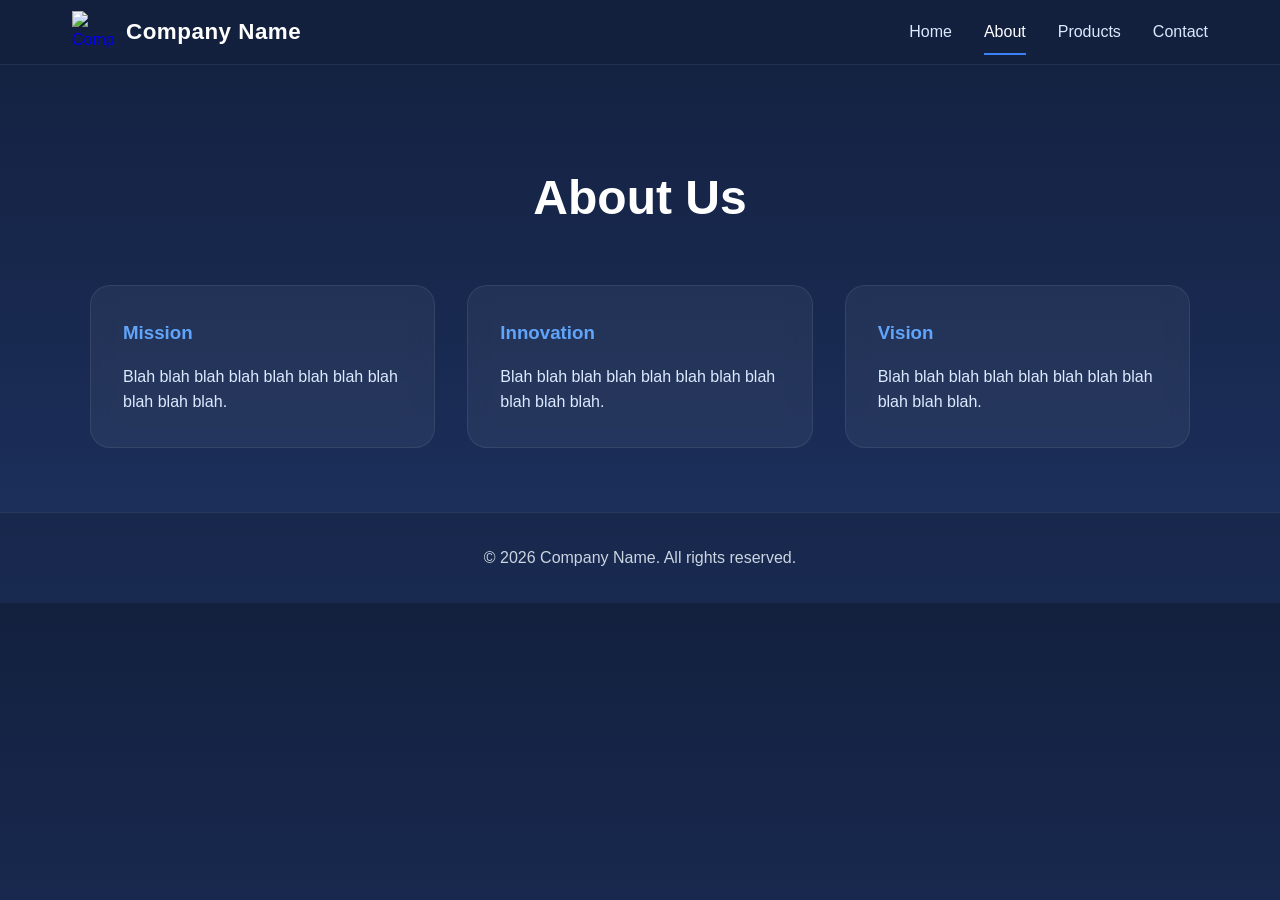
==== about.html @ 53d71594 "Add files via upload" ====
<!DOCTYPE html>
<html lang="en">
<head>

  <meta charset="UTF-8">
  <meta name="viewport" content="width=device-width, initial-scale=1.0">

  <title>Company Name | About</title>

  <link rel="stylesheet" href="style.css">

</head>

<body>

  <!-- HEADER -->
  <header>

    <div class="navbar">

      <!-- LOGO -->
      <a href="index.html" class="logo-container">

        <img
          src="images/gaypeople.png"
          alt="Company Logo"
          class="logo-image"
        >

        <div class="logo-text">
          Company Name
        </div>

      </a>

      <!-- NAVIGATION -->
      <nav class="nav-links">

        <a href="index.html">
          Home
        </a>

        <a href="about.html" class="active">
          About
        </a>

        <a href="products.html">
          Products
        </a>

        <a href="contact.html">
          Contact
        </a>

      </nav>

    </div>

  </header>

  <!-- ABOUT SECTION -->
  <section class="page-section">

    <div class="container fade-in">

      <h1 class="page-title">
        About Us
      </h1>

      <div class="about-grid">

        <div class="card">

          <h3>Mission</h3>

          <p>
            Blah blah blah blah blah blah blah blah blah blah blah.
          </p>

        </div>

        <div class="card">

          <h3>Innovation</h3>

          <p>
            Blah blah blah blah blah blah blah blah blah blah blah.
          </p>

        </div>

        <div class="card">

          <h3>Vision</h3>

          <p>
            Blah blah blah blah blah blah blah blah blah blah blah.
          </p>

        </div>

      </div>

    </div>

  </section>

  <!-- FOOTER -->
  <footer>
    © 2026 Company Name. All rights reserved.
  </footer>

  <!-- NAVBAR SCROLL SCRIPT -->
  <script>

    let lastScroll = 0;

    const header = document.querySelector("header");

    window.addEventListener("scroll", () => {

      const currentScroll = window.pageYOffset;

      if (
        currentScroll > lastScroll &&
        currentScroll > 100
      ) {

        header.classList.add("hide");

      } else {

        header.classList.remove("hide");

      }

      lastScroll = currentScroll;

    });

  </script>

</body>
</html>
---- style.css ----
/* ========================= */
/* GLOBAL SETTINGS */
/* ========================= */

* {
  margin: 0;
  padding: 0;
  box-sizing: border-box;

  font-family: Arial, sans-serif;
}

:root {

  /* TECH COMPANY COLOR PALETTE */

  --primary: #3B82F6;
  --light: #375eb5;
  --dark: #13203e;
  --white: #ffffff;

  --text-light: #dbeafe;
  --card-bg: #1b2b52;
}

/* SMOOTH SCROLLING */

html {
  scroll-behavior: smooth;
}

body {

  background: linear-gradient(
    180deg,
    #13203e 0%,
    #1d315f 100%
  );

  color: var(--text-light);

  line-height: 1.6;

  overflow-x: hidden;
}

/* ========================= */
/* HEADER */
/* ========================= */

header {

  position: fixed;

  top: 0;
  left: 0;

  width: 100%;

  z-index: 1000;

  background: rgba(19, 32, 62, 0.75);

  backdrop-filter: blur(14px);

  border-bottom: 1px solid rgba(255,255,255,0.08);

  transition:
    transform 0.4s ease,
    background 0.3s ease;
}

/* HIDDEN NAVBAR */

header.hide {

  transform: translateY(-100%);
}

/* ========================= */
/* NAVBAR */
/* ========================= */

.navbar {

  max-width: 1200px;

  margin: auto;

  padding: 0.7rem 2rem;

  display: flex;

  justify-content: space-between;
  align-items: center;
}

/* ========================= */
/* LOGO AREA */
/* ========================= */

.logo-container {

  display: flex;

  align-items: center;

  gap: 12px;

  text-decoration: none;

  cursor: pointer;
}

/* LOGO IMAGE */

.logo-image {

  width: 42px;
  height: 42px;

  object-fit: contain;

  transition:
    transform 0.3s ease;
}

/* LOGO HOVER */

.logo-image:hover {

  transform:
    rotate(-5deg)
    scale(1.05);
}

/* COMPANY NAME */

.logo-text {

  font-size: 1.4rem;
  font-weight: bold;

  color: white;

  letter-spacing: 0.5px;
}

/* ========================= */
/* NAVIGATION LINKS */
/* ========================= */

.nav-links {

  display: flex;

  gap: 2rem;

  flex-wrap: wrap;
}

/* NAVIGATION LINK */

.nav-links a {

  text-decoration: none;

  color: var(--text-light);

  font-weight: 500;

  position: relative;

  padding: 6px 0;

  transition:
    color 0.3s ease,
    transform 0.3s ease;
}

/* UNDERLINE */

.nav-links a::after {

  content: "";

  position: absolute;

  left: 0;
  bottom: -4px;

  width: 0%;

  height: 2px;

  background: var(--primary);

  transition: width 0.3s ease;
}

/* HOVER EFFECT */

.nav-links a:hover {

  color: white;

  transform: translateY(-2px);
}

/* UNDERLINE EXPANDS */

.nav-links a:hover::after {

  width: 100%;
}

/* ACTIVE TAB */

.nav-links a.active {

  color: white;
}

/* ACTIVE UNDERLINE */

.nav-links a.active::after {

  width: 100%;
}

/* ========================= */
/* HERO SECTION */
/* ========================= */

.hero {

  min-height: 100vh;

  display: flex;

  justify-content: center;
  align-items: center;

  text-align: center;

  padding:
    11rem 1.5rem 4rem;
}

/* HERO CONTENT */

.hero-content {

  max-width: 700px;

  animation:
    fadeInUp 1s ease;
}

/* MAIN TITLE */

.hero h1 {

  font-size: 4rem;

  line-height: 1.1;

  margin-bottom: 1.5rem;

  color: white;
}

/* HERO TEXT */

.hero p {

  font-size: 1.1rem;

  color: #cbd5e1;

  margin-bottom: 2rem;
}

/* ========================= */
/* PRE REGISTER */
/* ========================= */

.pre-register {

  display: flex;

  justify-content: center;

  gap: 1rem;

  flex-wrap: wrap;
}

/* INPUTS */

.pre-register input {

  width: 320px;
  max-width: 100%;

  padding: 1rem;

  border: 1px solid rgba(255,255,255,0.08);

  border-radius: 14px;

  outline: none;

  background: rgba(255,255,255,0.08);

  color: white;

  font-size: 1rem;

  backdrop-filter: blur(10px);

  transition:
    border 0.3s ease,
    transform 0.3s ease,
    box-shadow 0.3s ease;
}

/* INPUT PLACEHOLDER */

.pre-register input::placeholder {

  color: #cbd5e1;
}

/* INPUT FOCUS */

.pre-register input:focus {

  border-color: var(--primary);

  transform: translateY(-2px);

  box-shadow:
    0 0 0 4px rgba(59,130,246,0.15);
}

/* BUTTON */

.pre-register button {

  padding: 1rem 1.6rem;

  border: none;

  border-radius: 14px;

  background: linear-gradient(
    135deg,
    #3B82F6,
    #2563EB
  );

  color: white;

  font-size: 1rem;
  font-weight: bold;

  cursor: pointer;

  transition:
    0.3s ease,
    transform 0.3s ease,
    box-shadow 0.3s ease;
}

/* BUTTON HOVER */

.pre-register button:hover {

  transform: translateY(-3px);

  box-shadow:
    0 10px 25px rgba(59,130,246,0.35);
}

/* ========================= */
/* PAGE SECTION */
/* ========================= */

.page-section {

  padding: 10rem 1.5rem 4rem;

  animation:
    fadeInUp 0.8s ease;
}

/* CONTENT WIDTH */

.container {

  max-width: 1100px;

  margin: auto;
}

/* PAGE TITLE */

.page-title {

  text-align: center;

  font-size: 3rem;

  margin-bottom: 3rem;

  color: white;
}

/* ========================= */
/* GRID LAYOUTS */
/* ========================= */

.about-grid,
.products-grid {

  display: grid;

  grid-template-columns:
    repeat(auto-fit, minmax(280px, 1fr));

  gap: 2rem;
}

/* ========================= */
/* CARD DESIGN */
/* ========================= */

.card,
.product-card,
.contact-box {

  background: rgba(255,255,255,0.05);

  padding: 2rem;

  border-radius: 20px;

  border: 1px solid rgba(255,255,255,0.08);

  backdrop-filter: blur(10px);

  transition:
    transform 0.3s ease,
    box-shadow 0.3s ease,
    border-color 0.3s ease;
}

/* CARD HOVER */

.card:hover,
.product-card:hover,
.contact-box:hover {

  transform:
    translateY(-8px);

  box-shadow:
    0 20px 40px rgba(0,0,0,0.35);

  border-color:
    rgba(59,130,246,0.4);
}

/* CARD TITLES */

.card h3,
.product-card h3 {

  margin-bottom: 1rem;

  color: #60a5fa;
}

/* CONTACT BOX */

.contact-box {

  max-width: 700px;

  margin: auto;

  text-align: center;
}

/* CONTACT TEXT */

.contact-box p {

  margin: 1rem 0;
}

/* ========================= */
/* FOOTER */
/* ========================= */

footer {

  text-align: center;

  padding: 2rem;

  background: rgba(0,0,0,0.15);

  border-top: 1px solid rgba(255,255,255,0.08);

  color: #cbd5e1;
}

/* ========================= */
/* ANIMATIONS */
/* ========================= */

@keyframes fadeInUp {

  from {

    opacity: 0;

    transform:
      translateY(40px);
  }

  to {

    opacity: 1;

    transform:
      translateY(0);
  }
}

/* ========================= */
/* MOBILE RESPONSIVE */
/* ========================= */

@media (max-width: 768px) {

  /* SMALLER TITLE */

  .hero h1,
  .page-title {

    font-size: 2.5rem;
  }

  /* STACK FORM */

  .pre-register {

    flex-direction: column;

    align-items: center;
  }

  /* FULL WIDTH MOBILE INPUTS */

  .pre-register input,
  .pre-register button {

    width: 100%;
    max-width: 400px;
  }

  /* MOBILE NAVIGATION */

  .navbar {

    flex-direction: column;

    gap: 1rem;
  }

  .nav-links {

    justify-content: center;

    gap: 1rem;
  }
}
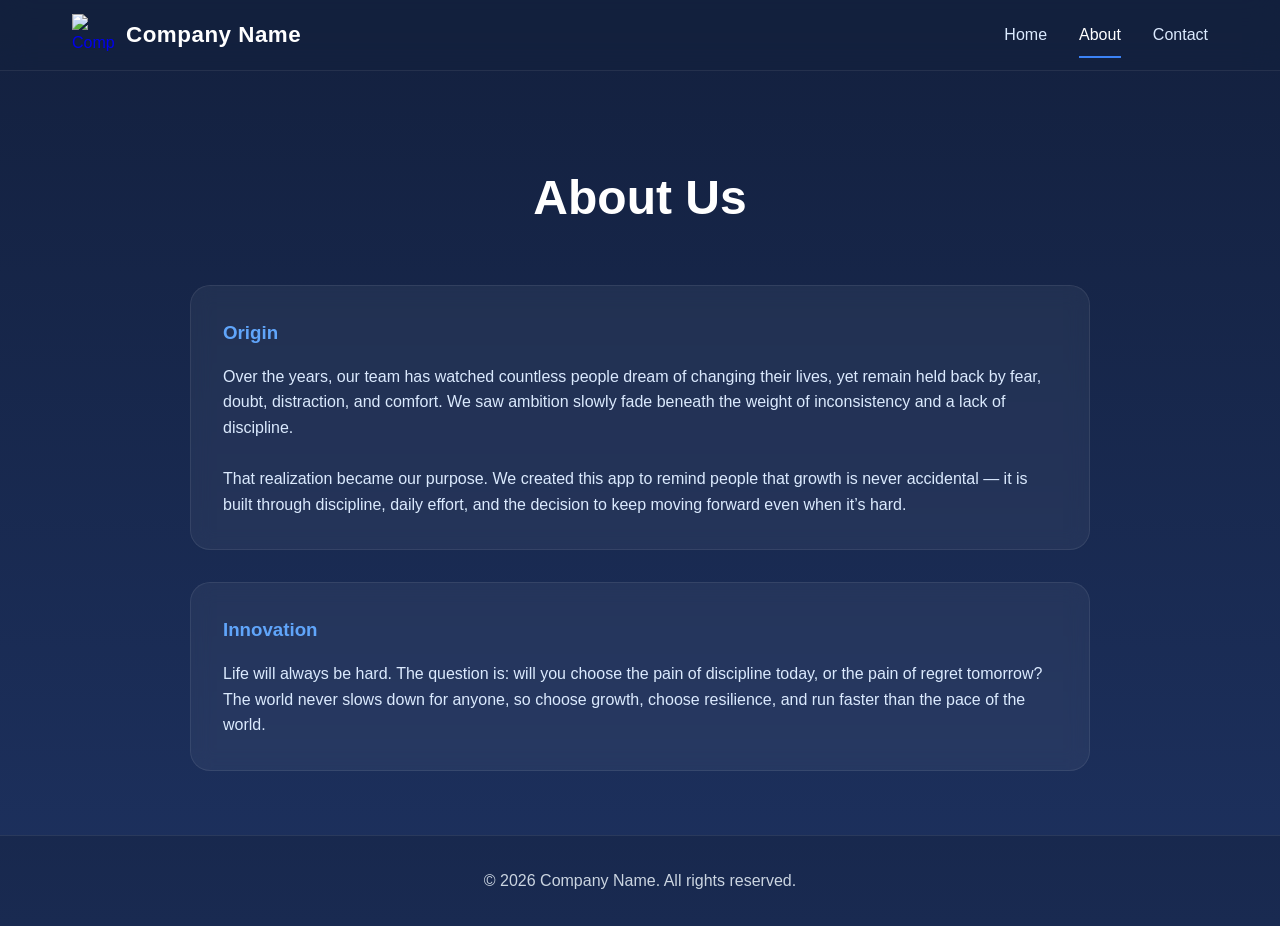
==== commit 5f06cd9e: "Add files via upload" ====
--- a/about.html
+++ b/about.html
@@ -5,7 +5,7 @@
   <meta charset="UTF-8">
   <meta name="viewport" content="width=device-width, initial-scale=1.0">
 
-  <title>Company Name | About</title>
+  <title>Ausor | About</title>
 
   <link rel="stylesheet" href="style.css">
 
@@ -44,9 +44,6 @@
           About
         </a>
 
-        <a href="products.html">
-          Products
-        </a>
 
         <a href="contact.html">
           Contact
@@ -71,10 +68,12 @@
 
         <div class="card">
 
-          <h3>Mission</h3>
+          <h3>Origin</h3>
 
           <p>
-            Blah blah blah blah blah blah blah blah blah blah blah.
+            Over the years, our team has watched countless people dream of changing their lives, yet remain held back by fear, doubt, distraction, and comfort. We saw ambition slowly fade beneath the weight of inconsistency and a lack of discipline.
+<br><br>
+That realization became our purpose. We created this app to remind people that growth is never accidental — it is built through discipline, daily effort, and the decision to keep moving forward even when it’s hard.
           </p>
 
         </div>
@@ -84,19 +83,9 @@
           <h3>Innovation</h3>
 
           <p>
-            Blah blah blah blah blah blah blah blah blah blah blah.
-          </p>
-
-        </div>
-
-        <div class="card">
-
-          <h3>Vision</h3>
-
-          <p>
-            Blah blah blah blah blah blah blah blah blah blah blah.
-          </p>
-
+Life will always be hard. The question is: will you choose the pain of discipline today, or the pain of regret tomorrow? The world never slows down for anyone, so choose growth, choose resilience, and run faster than the pace of the world.            
+            
+      
         </div>
 
       </div>
--- a/style.css
+++ b/style.css
@@ -81,35 +81,46 @@
 /* NAVBAR */
 /* ========================= */
 
+/* ========================= */
+/* NAVBAR */
+/* ========================= */
+
 .navbar {
 
   max-width: 1200px;
 
   margin: auto;
 
-  padding: 0.7rem 2rem;
+  padding: 0.8rem 2rem;
+
+  display: grid;
+
+  grid-template-columns: auto 1fr;
+
+  align-items: center;
+
+  min-height: 70px;
+}
+
+/* ========================= */
+/* LOGO AREA */
+/* ========================= */
+
+.logo-container {
 
   display: flex;
 
-  justify-content: space-between;
   align-items: center;
-}
-
-/* ========================= */
-/* LOGO AREA */
-/* ========================= */
-
-.logo-container {
-
-  display: flex;
-
-  align-items: center;
+
+  justify-content: center;
 
   gap: 12px;
 
   text-decoration: none;
 
   cursor: pointer;
+
+  height: 100%;
 }
 
 /* LOGO IMAGE */
@@ -117,9 +128,12 @@
 .logo-image {
 
   width: 42px;
+
   height: 42px;
 
   object-fit: contain;
+
+  display: block;
 
   transition:
     transform 0.3s ease;
@@ -138,12 +152,19 @@
 
 .logo-text {
 
+  display: flex;
+
+  align-items: center;
+
+  color: white;
+
   font-size: 1.4rem;
+
   font-weight: bold;
 
-  color: white;
-
   letter-spacing: 0.5px;
+
+  line-height: 1;
 }
 
 /* ========================= */
@@ -153,6 +174,10 @@
 .nav-links {
 
   display: flex;
+
+  justify-content: flex-end;
+
+  align-items: center;
 
   gap: 2rem;
 
@@ -421,15 +446,17 @@
 /* GRID LAYOUTS */
 /* ========================= */
 
-.about-grid,
-.products-grid {
-
-  display: grid;
-
-  grid-template-columns:
-    repeat(auto-fit, minmax(280px, 1fr));
+.about-grid {
+
+  display: flex;
+
+  flex-direction: column;
 
   gap: 2rem;
+
+  max-width: 900px;
+
+  margin: auto;
 }
 
 /* ========================= */
@@ -486,13 +513,125 @@
 
 .contact-box {
 
-  max-width: 700px;
+  max-width: 750px;
 
   margin: auto;
 
-  text-align: center;
-}
-
+  text-align: left;
+
+  padding: 2.5rem;
+}
+
+/* ========================= */
+/* CONTACT FORM */
+/* ========================= */
+
+#contact-form {
+
+  display: flex;
+
+  flex-direction: column;
+
+  gap: 1rem;
+}
+
+/* INPUTS + TEXTAREA */
+
+#contact-form input,
+#contact-form textarea {
+
+  width: 100%;
+
+  padding: 1rem;
+
+  border: 1px solid rgba(255,255,255,0.08);
+
+  border-radius: 16px;
+
+  outline: none;
+
+  background: rgba(255,255,255,0.08);
+
+  color: white;
+
+  font-size: 1rem;
+
+  backdrop-filter: blur(10px);
+
+  transition:
+    border-color 0.3s ease,
+    transform 0.3s ease,
+    box-shadow 0.3s ease;
+}
+
+/* PLACEHOLDER */
+
+#contact-form input::placeholder,
+#contact-form textarea::placeholder {
+
+  color: #cbd5e1;
+}
+
+/* FOCUS EFFECT */
+
+#contact-form input:focus,
+#contact-form textarea:focus {
+
+  border-color: var(--primary);
+
+  transform: translateY(-2px);
+
+  box-shadow:
+    0 0 0 4px rgba(59,130,246,0.15);
+}
+
+/* TEXTAREA */
+
+#contact-form textarea {
+
+  resize: vertical;
+
+  min-height: 160px;
+}
+
+/* SUBMIT BUTTON */
+
+#contact-form button {
+
+  padding: 1rem;
+
+  border: none;
+
+  border-radius: 16px;
+
+  background: linear-gradient(
+    135deg,
+    #3B82F6,
+    #2563EB
+  );
+
+  color: white;
+
+  font-size: 1rem;
+
+  font-weight: bold;
+
+  cursor: pointer;
+
+  transition:
+    transform 0.3s ease,
+    box-shadow 0.3s ease;
+}
+
+/* BUTTON HOVER */
+
+#contact-form button:hover {
+
+  transform: translateY(-3px);
+
+  box-shadow:
+    0 10px 25px rgba(59,130,246,0.35);
+}
 /* CONTACT TEXT */
 
 .contact-box p {
